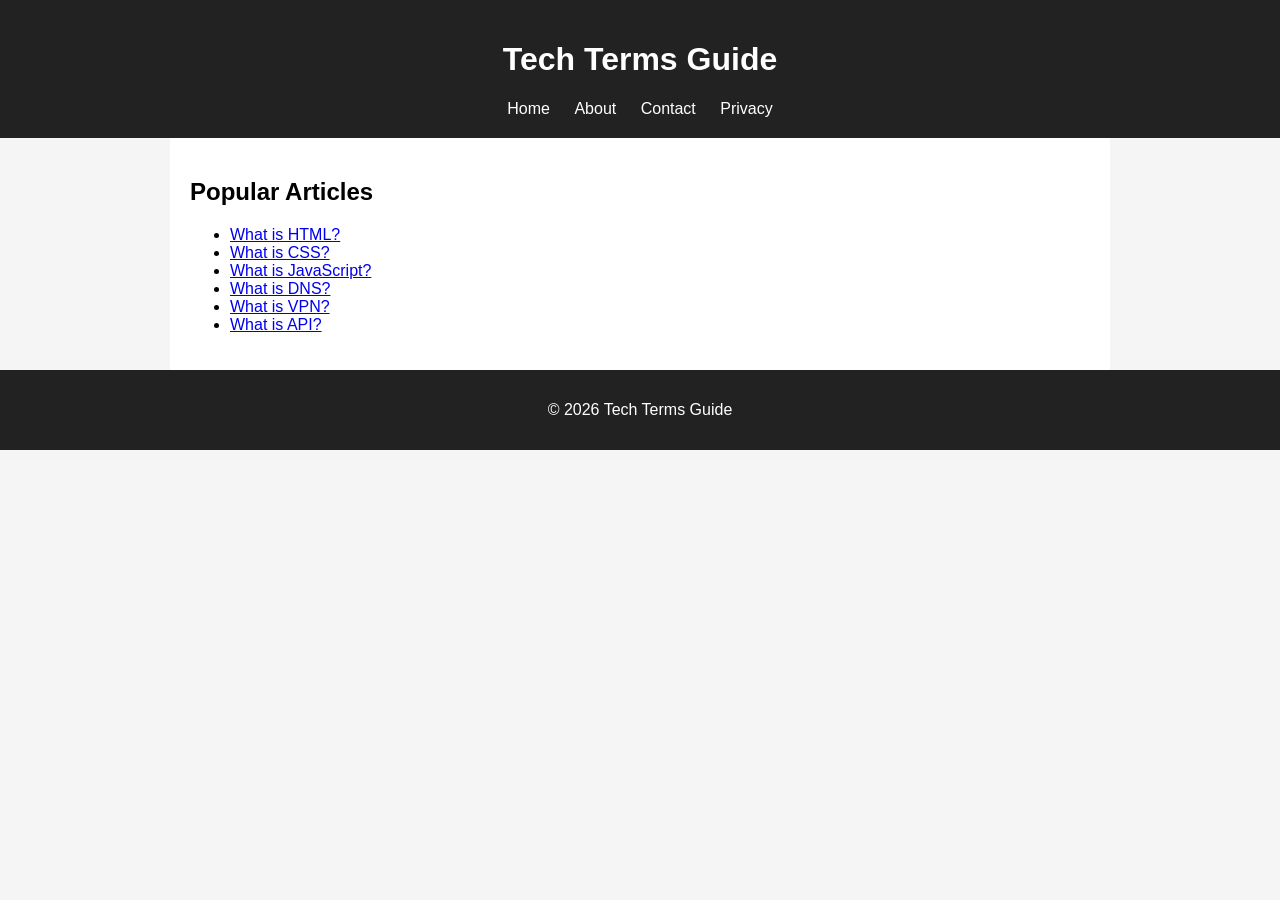
==== index.html @ 29c93a4c "Add files via upload" ====
<!DOCTYPE html>
<html lang="en">
<head>
<meta charset="UTF-8">
<title>Tech Terms Guide</title>
<link rel="stylesheet" href="style.css">
</head>

<body>

<header>
<h1>Tech Terms Guide</h1>
<nav>
<a href="index.html">Home</a>
<a href="about.html">About</a>
<a href="contact.html">Contact</a>
<a href="privacy.html">Privacy</a>
</nav>
</header>

<main>

<h2>Popular Articles</h2>

<ul>
<li><a href="articles/what-is-html.html">What is HTML?</a></li>
<li><a href="articles/what-is-css.html">What is CSS?</a></li>
<li><a href="articles/what-is-javascript.html">What is JavaScript?</a></li>
<li><a href="articles/what-is-dns.html">What is DNS?</a></li>
<li><a href="articles/what-is-vpn.html">What is VPN?</a></li>
<li><a href="articles/what-is-api.html">What is API?</a></li>
</ul>

</main>

<footer>
<p>© 2026 Tech Terms Guide</p>
</footer>

</body>
</html>
---- style.css ----
body{
font-family: Arial;
margin:0;
background:#f5f5f5;
}

header{
background:#222;
color:white;
padding:20px;
text-align:center;
}

nav a{
color:white;
margin:10px;
text-decoration:none;
}

main{
max-width:900px;
margin:auto;
background:white;
padding:20px;
}

footer{
background:#222;
color:white;
text-align:center;
padding:15px;
}
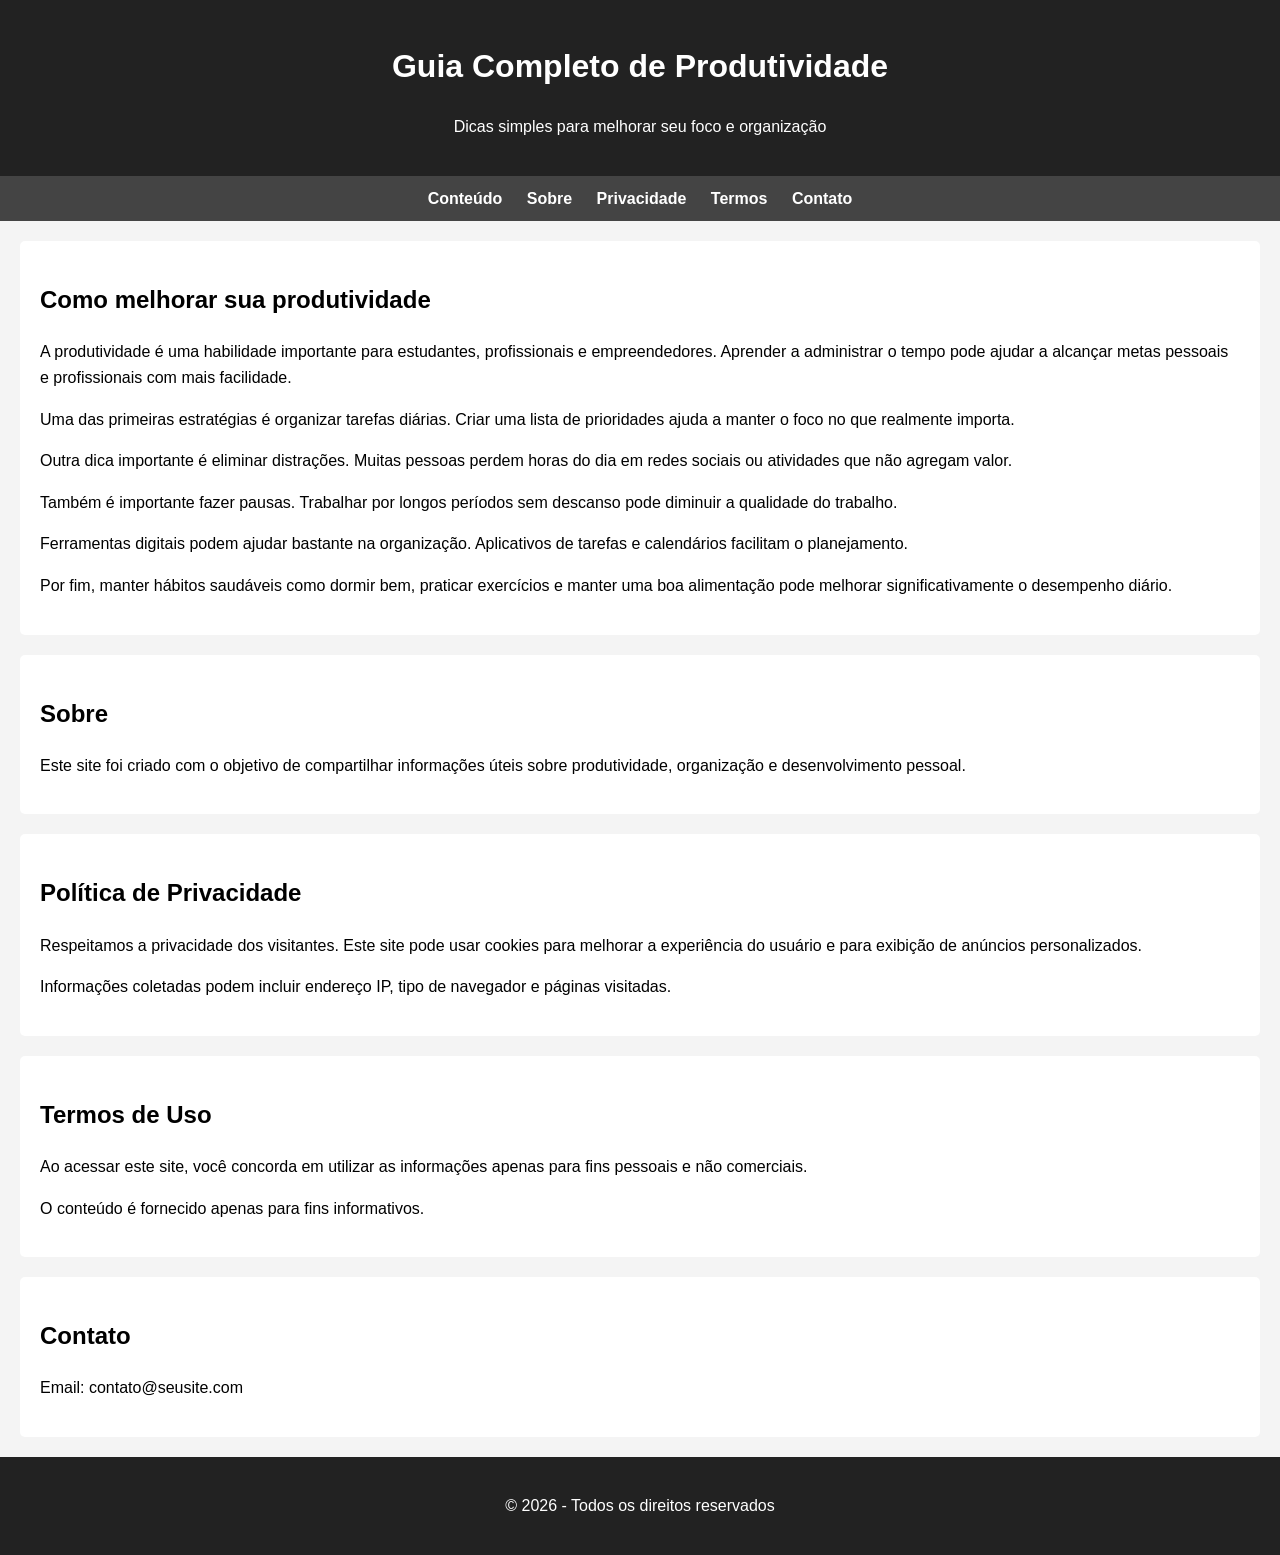
==== commit 75b50bb4: "Update index.html" ====
--- a/index.html
+++ b/index.html
@@ -1,41 +1,110 @@
 <!DOCTYPE html>
-<html lang="en">
+<html lang="pt-BR">
 <head>
 <meta charset="UTF-8">
-<title>Tech Terms Guide</title>
-<link rel="stylesheet" href="style.css">
+<meta name="viewport" content="width=device-width, initial-scale=1.0">
+<title>Guia Completo de Produtividade</title>
+<style>
+body{
+font-family: Arial, sans-serif;
+margin:0;
+line-height:1.6;
+background:#f4f4f4;
+}
+
+header{
+background:#222;
+color:white;
+padding:20px;
+text-align:center;
+}
+
+nav{
+background:#444;
+padding:10px;
+text-align:center;
+}
+
+nav a{
+color:white;
+margin:10px;
+text-decoration:none;
+font-weight:bold;
+}
+
+section{
+background:white;
+margin:20px;
+padding:20px;
+border-radius:5px;
+}
+
+footer{
+background:#222;
+color:white;
+text-align:center;
+padding:20px;
+}
+</style>
 </head>
 
 <body>
 
 <header>
-<h1>Tech Terms Guide</h1>
-<nav>
-<a href="index.html">Home</a>
-<a href="about.html">About</a>
-<a href="contact.html">Contact</a>
-<a href="privacy.html">Privacy</a>
-</nav>
+<h1>Guia Completo de Produtividade</h1>
+<p>Dicas simples para melhorar seu foco e organização</p>
 </header>
 
-<main>
+<nav>
+<a href="#conteudo">Conteúdo</a>
+<a href="#sobre">Sobre</a>
+<a href="#privacidade">Privacidade</a>
+<a href="#termos">Termos</a>
+<a href="#contato">Contato</a>
+</nav>
 
-<h2>Popular Articles</h2>
+<section id="conteudo">
+<h2>Como melhorar sua produtividade</h2>
 
-<ul>
-<li><a href="articles/what-is-html.html">What is HTML?</a></li>
-<li><a href="articles/what-is-css.html">What is CSS?</a></li>
-<li><a href="articles/what-is-javascript.html">What is JavaScript?</a></li>
-<li><a href="articles/what-is-dns.html">What is DNS?</a></li>
-<li><a href="articles/what-is-vpn.html">What is VPN?</a></li>
-<li><a href="articles/what-is-api.html">What is API?</a></li>
-</ul>
+<p>A produtividade é uma habilidade importante para estudantes, profissionais e empreendedores. Aprender a administrar o tempo pode ajudar a alcançar metas pessoais e profissionais com mais facilidade.</p>
 
-</main>
+<p>Uma das primeiras estratégias é organizar tarefas diárias. Criar uma lista de prioridades ajuda a manter o foco no que realmente importa.</p>
+
+<p>Outra dica importante é eliminar distrações. Muitas pessoas perdem horas do dia em redes sociais ou atividades que não agregam valor.</p>
+
+<p>Também é importante fazer pausas. Trabalhar por longos períodos sem descanso pode diminuir a qualidade do trabalho.</p>
+
+<p>Ferramentas digitais podem ajudar bastante na organização. Aplicativos de tarefas e calendários facilitam o planejamento.</p>
+
+<p>Por fim, manter hábitos saudáveis como dormir bem, praticar exercícios e manter uma boa alimentação pode melhorar significativamente o desempenho diário.</p>
+
+</section>
+
+<section id="sobre">
+<h2>Sobre</h2>
+<p>Este site foi criado com o objetivo de compartilhar informações úteis sobre produtividade, organização e desenvolvimento pessoal.</p>
+</section>
+
+<section id="privacidade">
+<h2>Política de Privacidade</h2>
+<p>Respeitamos a privacidade dos visitantes. Este site pode usar cookies para melhorar a experiência do usuário e para exibição de anúncios personalizados.</p>
+<p>Informações coletadas podem incluir endereço IP, tipo de navegador e páginas visitadas.</p>
+</section>
+
+<section id="termos">
+<h2>Termos de Uso</h2>
+<p>Ao acessar este site, você concorda em utilizar as informações apenas para fins pessoais e não comerciais.</p>
+<p>O conteúdo é fornecido apenas para fins informativos.</p>
+</section>
+
+<section id="contato">
+<h2>Contato</h2>
+<p>Email: contato@seusite.com</p>
+</section>
 
 <footer>
-<p>© 2026 Tech Terms Guide</p>
+<p>© 2026 - Todos os direitos reservados</p>
 </footer>
 
 </body>
-</html>+</html>
